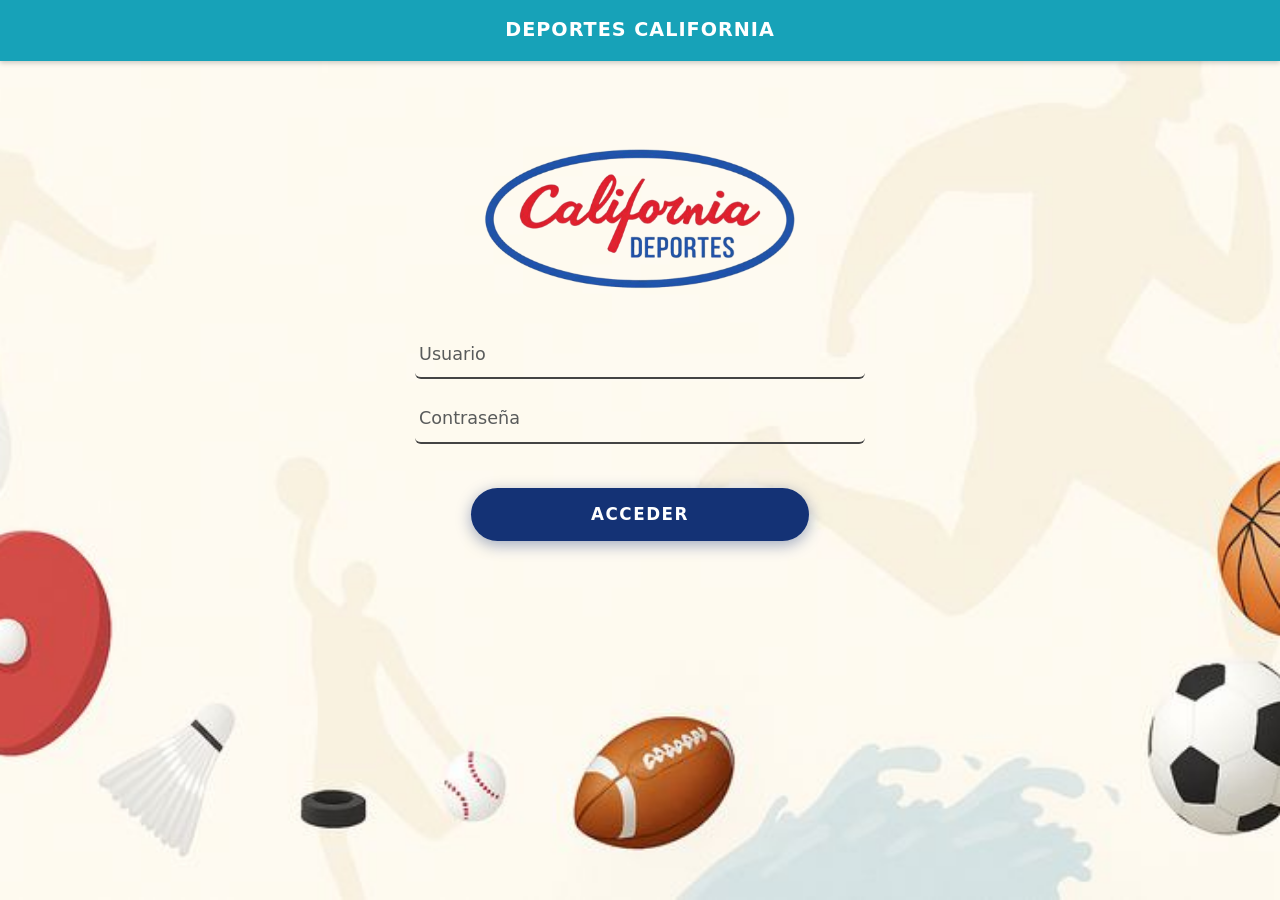
==== MiWebAPI/MiWebAPI/wwwroot/index.html @ e5561f26 "feat: estructura inicial del proyecto con frontend conectado a la API" ====
<!doctype html>
<html lang="es">
<head>
    <meta charset="utf-8">
    <meta name="viewport" content="width=device-width, initial-scale=1">
    <title>Inicio | Deportes California</title>
    <link href="https://cdn.jsdelivr.net/npm/bootstrap@5.3.3/dist/css/bootstrap.min.css" rel="stylesheet">
    <link rel="stylesheet" href="https://cdn.jsdelivr.net/npm/bootstrap-icons@1.11.3/font/bootstrap-icons.min.css">
    <link rel="stylesheet" href="css/styles.css">
</head>
<body class="dashboard-body" data-nav="home">
    <main class="container-fluid p-3 p-md-4 dashboard-content">
        <div class="row g-3">
            <div class="col-12 col-lg-6 d-flex flex-column gap-3">
                <div class="dash-banner">HOME - DASHBOARD</div>
                <div class="row g-3">
                    <div class="col-6">
                        <div class="metric-card d-flex justify-content-between align-items-center h-100">
                            <div>
                                <p class="metric-title mb-1">Total Productos:</p>
                                <span class="metric-value" id="totalProductos">-</span>
                            </div>
                            <i class="bi bi-box-seam metric-icon"></i>
                        </div>
                    </div>
                    <div class="col-6">
                        <div class="metric-card d-flex justify-content-between align-items-center h-100">
                            <div>
                                <p class="metric-title mb-1">Productos con Stock Bajo:</p>
                                <span class="metric-value" id="stockBajo">-</span>
                            </div>
                            <i class="bi bi-graph-down-arrow metric-icon text-danger"></i>
                        </div>
                    </div>
                </div>
            </div>

            <div class="col-12 col-lg-6">
                <div class="metric-card metric-card-lg h-100 d-flex flex-column justify-content-between">
                    <p class="metric-title fs-5 text-center text-lg-start mb-2">Productos Vendidos del día de Hoy:</p>
                    <div class="d-flex justify-content-around align-items-center my-3">
                        <span class="metric-value-lg" id="productosVendidosHoy">-</span>
                        <i class="bi bi-coin metric-icon-lg"></i>
                    </div>
                </div>
            </div>

            <div class="col-12 mt-3">
                <div class="metric-card p-3 p-md-4">
                    <div class="d-flex justify-content-between align-items-center mb-3">
                        <h2 class="h5 fw-bold mb-0">Últimos Movimientos:</h2>
                        <span class="fw-bold fs-6">Fecha:</span>
                    </div>
                    <div class="list-group list-group-flush movimientos-list" id="listaMovimientos"></div>
                </div>
            </div>
        </div>
    </main>

    <script src="https://cdn.jsdelivr.net/npm/bootstrap@5.3.3/dist/js/bootstrap.bundle.min.js"></script>
    <script src="js/config.js"></script>
    <script src="js/auth.js"></script>
    <script src="js/common.js"></script>
    <script src="js/layout.js"></script>
    <script src="js/dashboard.js"></script>
</body>
</html>
---- MiWebAPI/MiWebAPI/wwwroot/css/styles.css ----
*, *::before, *::after {
    box-sizing: border-box;
    margin: 0;
    padding: 0;
}

/* Cuerpo principal abarcando toda la pantalla con el fondo geométrico de Figma */
body.figma-login-body {
    background-color: #dcdde6; /* Color de respaldo por si la imagen tarda en cargar */
    background-image: url('../img/fondo.jpg'); /* Asegúrate de que esta ruta apunte a tu imagen de fondo */
    background-size: cover;
    background-position: center;
    background-repeat: no-repeat;
    min-height: 100vh;
    width: 100%;
    margin: 0;
    overflow-x: hidden;
    display: flex;
    flex-direction: column;
    justify-content: flex-start;
    align-items: center;
    font-family: system-ui, -apple-system, sans-serif;
}

/* Franja superior teal del login */
.login-header {
    width: 100%;
    background-color: #17a2b8;
    color: white;
    text-align: center;
    font-weight: bold;
    padding: 16px 0;
    font-size: 1.2rem;
    letter-spacing: 1px;
    box-shadow: 0 2px 5px rgba(0, 0, 0, 0.2);
}

/* Contenedor principal que se acopla al fondo sin parecer tarjeta flotante */
/* Asegura que el contenedor central sea totalmente transparente */
.login-card-figma {
    width: 100%;
    max-width: 100%;
    background: transparent !important; /* Elimina el fondo blanco */
    border: none !important;
    box-shadow: none !important;
    display: flex;
    flex-direction: column;
    align-items: center;
}


/* Cuerpo interno centrado */
.figma-body {
    width: 100%;
    padding: 20px 40px;
    display: flex;
    flex-direction: column;
    align-items: center;
}

/* Logotipo central */
.figma-logo {
    width: 320px;
    max-width: 85%;
    height: auto;
    margin-bottom: 40px;
    margin-top: 60px;
}

/* Formulario */
.figma-form {
    width: 100%;
    max-width: 450px;
    display: flex;
    flex-direction: column;
    align-items: center;
}

/* Grupos de inputs integrados */
.figma-input-group {
    width: 100%;
    margin-bottom: 30px;
}

    .figma-input-group input {
        width: 100%;
        border: none;
        border-bottom: 2px solid #444;
        background: transparent;
        padding: 10px 4px;
        font-size: 1.1rem;
        color: #111;
        outline: none;
    }

        .figma-input-group input:focus {
            border-bottom-color: #143275;
        }

/* Botón de acceso idéntico */
#btnLogin {
    background-color: #143275 !important;
    border: none !important;
    border-radius: 40px !important;
    padding: 14px 0;
    font-weight: bold;
    font-size: 1.05rem;
    letter-spacing: 1.5px;
    width: 75% !important;
    margin-top: 20px;
    color: white;
    box-shadow: 0 4px 15px rgba(20, 50, 117, 0.4);
    cursor: pointer;
    transition: background-color 0.2s ease;
}

#btnLogin:hover {
        background-color: #1b3f94 !important;
   }

/* ==========================================
   DASHBOARD FIGMA ESTILOS (DEPORTES CALIFORNIA)
   ========================================== */

body.dashboard-body {
    background-color: #a8e5eb; /* Fondo celeste claro exacto del diseño */
    min-height: 100vh;
    padding-bottom: 80px; /* Espacio para que el menú flotante inferior no tape contenido */
    font-family: system-ui, -apple-system, sans-serif;
}

/* Header Teal con Bordes e Iconos */
.figma-header {
    background-color: #17a2b8;
    color: white;
    height: 60px;
    border-bottom: 3px solid #000;
}

.header-logo-container {
    width: 40px;
    height: 40px;
    background: white;
    border-radius: 50%;
    display: flex;
    align-items: center;
    justify-content: center;
    overflow: hidden;
}

.header-logo {
    width: 90%;
    height: auto;
}

/* Banner Principal "HOME - DASHBOARD" */
.dash-banner {
    background-color: #4b83c4; /* Azul del banner de Figma */
    color: #000;
    font-size: 1.8rem;
    font-weight: 800;
    text-align: center;
    padding: 1.2rem;
    border: 3px solid #000;
    border-radius: 12px;
    box-shadow: 0 4px 6px rgba(0, 0, 0, 0.1);
    letter-spacing: 1px;
}

/* Tarjetas Métricas con Borde Negro Estilo Figma */
.metric-card {
    background-color: #ffffff;
    border: 3px solid #000;
    border-radius: 14px;
    padding: 1rem 1.2rem;
    color: #000;
    box-shadow: 0 4px 8px rgba(0, 0, 0, 0.08);
}

.metric-card-lg {
    padding: 1.5rem;
}

.metric-title {
    font-weight: 700;
    font-size: 1.1rem;
    color: #111;
}

.metric-value {
    font-size: 2.5rem;
    font-weight: 800;
    line-height: 1;
}

.metric-value-lg {
    font-size: 4rem;
    font-weight: 800;
    line-height: 1;
}

.metric-icon {
    font-size: 3rem;
    color: #222;
}

.metric-icon-lg {
    font-size: 4.5rem;
    color: #222;
}

/* Lista de Movimientos */
.movimientos-list .list-group-item {
    font-size: 1.05rem;
    border-color: #ccc !important;
}

/* Menú de Navegación Flotante Inferior */
.bottom-nav {
    position: fixed;
    bottom: 10px;
    left: 50%;
    width: min(420px, calc(100% - 20px));
    transform: translateX(-50%);
    background-color: #ffffff;
    border: 2px solid #000;
    border-radius: 20px;
    padding: 6px 20px;
    display: flex;
    justify-content: space-around;
    gap: 10px;
    box-shadow: 0 6px 16px rgba(0, 0, 0, 0.2);
    z-index: 1000;
}

.bottom-nav .nav-item {
        display: flex;
        flex-direction: column;
        align-items: center;
        text-decoration: none;
        color: #555;
        font-weight: 700;
        font-size: 0.75rem;
        transition: color 0.2s ease;
        padding: 0 12px;
    }

.bottom-nav .nav-item i {
            font-size: 1.4rem;
        }

.bottom-nav .nav-item.active,
.bottom-nav .nav-item:hover {
            color: #000;
        }
/* ==========================================
   ESTILOS GESTIÓN DE INVENTARIO (FIGMA)
   ========================================== */

/* Píldoras de Búsqueda y Categoría */
.custom-input-pill {
    background-color: #ffffff;
    border: 2px solid #000;
    border-radius: 50px;
    padding: 4px 16px;
    box-shadow: 0 2px 4px rgba(0, 0, 0, 0.05);
}

/* Botones Verdes de Acción */
.btn-action-green {
    background-color: #3b8e61 !important; /* Verde exacto de Figma */
    color: #ffffff !important;
    border: 2px solid #000 !important;
    border-radius: 50px !important;
    padding: 10px 16px;
    font-size: 0.95rem;
    letter-spacing: 0.5px;
    box-shadow: 0 3px 6px rgba(0, 0, 0, 0.15);
    transition: transform 0.1s ease, background-color 0.2s ease;
}

    .btn-action-green:hover {
        background-color: #2e704c !important;
        transform: translateY(-1px);
    }

/* Contenedor de Tabla con Borde */
.table-card {
    background-color: #ffffff;
    border: 3px solid #000;
    border-radius: 16px;
    box-shadow: 0 4px 10px rgba(0, 0, 0, 0.1);
}

/* Estilos de la Tabla Custom */
.custom-inv-table th {
    border-bottom: 2px solid #000 !important;
    font-weight: 800;
    font-size: 0.9rem;
    letter-spacing: 0.5px;
    padding-bottom: 12px;
}

.custom-inv-table td {
    border-bottom: 1px solid #d1d5db;
    padding: 12px 8px;
    font-size: 0.95rem;
}

.custom-inv-table tbody tr:last-child td {
    border-bottom: none;
}

/* Imágenes pequeñas dentro de la tabla */
.table-img {
    width: 55px;
    height: 55px;
    object-fit: contain;
}

/* ==========================================
   COMPONENTES COMUNES (formularios, venta, perfil)
   ========================================== */
.dashboard-content { max-width: 1200px; margin-inline: auto; }
.dash-banner { font-size: clamp(1.2rem, 3vw, 1.8rem); }
.figma-header a { color: #fff; text-decoration: none; }
.figma-header h1 { font-size: clamp(.75rem, 2.2vw, 1.05rem); min-width: 0; }

.form-card { background: #fff; border: 3px solid #000; border-radius: 16px; padding: 1.5rem; box-shadow: 0 4px 10px rgba(0,0,0,.1); }
.field-label { font-weight: 700; font-size: .85rem; margin: 0 0 .25rem .6rem; }
.pill-field { border: 2px solid #000 !important; border-radius: 50px !important; padding: .45rem 1rem !important; background: #fff; box-shadow: none !important; }
textarea.pill-field { border-radius: 16px !important; }

.btn-pill { border: 2px solid #000; border-radius: 50px; font-weight: 700; padding: .55rem 1.4rem; color: #fff; letter-spacing: .5px; box-shadow: 0 3px 6px rgba(0,0,0,.15); }
.btn-pill:hover, .btn-pill:focus { color: #fff; filter: brightness(.9); }
.btn-pill:disabled { opacity: .6; }
.btn-blue { background: #143275; }
.btn-green { background: #3b8e61; }
.btn-red { background: #c0392b; }
.btn-orange, .btn-orange:hover, .btn-orange:focus { background: #f39c12; color: #000; }

.img-preview { width: 100%; max-width: 220px; aspect-ratio: 1; border: 2px dashed #000; border-radius: 12px; display: flex; align-items: center; justify-content: center; background: #fff; overflow: hidden; cursor: pointer; text-align: center; font-weight: 700; margin: 0; }
.img-preview img { width: 100%; height: 100%; object-fit: contain; }
.detail-img { width: 100%; max-width: 260px; aspect-ratio: 1; object-fit: contain; }

/* Registrar venta */
.sale-panel { background: #fff; border: 3px solid #000; border-radius: 16px; padding: 1rem; height: 100%; }
.scroll-list { max-height: 55vh; overflow-y: auto; padding-right: 4px; }
.prod-row, .cart-row { display: flex; align-items: center; gap: .7rem; background: #d9d9d9; border: 2px solid #000; border-radius: 10px; padding: .4rem .6rem; margin-bottom: .5rem; }
.prod-row { cursor: pointer; }
.prod-row:hover { background: #c3e4e8; }
.prod-row.agotado { opacity: .5; cursor: not-allowed; }
.prod-row img, .cart-row img { width: 48px; height: 48px; object-fit: contain; background: #fff; border-radius: 8px; flex-shrink: 0; }
.qty-box { display: flex; align-items: center; gap: .35rem; font-weight: 700; }
.qty-box button { width: 26px; height: 26px; border: 2px solid #000; border-radius: 6px; background: #fff; font-weight: 800; line-height: 1; padding: 0; }

/* Confirmar venta */
.total-box { background: #f39c12; border: 3px solid #000; border-radius: 14px; padding: 1rem; text-align: center; font-weight: 800; }
.total-box .monto { font-size: 2rem; line-height: 1.1; }
.pay-btn { width: 100%; border: 3px solid #000; border-radius: 14px; padding: .9rem; color: #fff; font-weight: 800; display: flex; flex-direction: column; align-items: center; gap: .2rem; }
.pay-btn i { font-size: 1.8rem; }
.pay-btn.transferencia { background: #1f8fe0; }
.pay-btn.efectivo { background: #2fb344; }
.pay-btn.sel { outline: 5px solid #000; outline-offset: 2px; }

/* Perfil */
.perfil-fila { display: flex; align-items: center; justify-content: space-between; gap: 1rem; border-bottom: 2px solid #444; padding: .6rem .2rem; }

/* Avisos flotantes */
.toast-zone { position: fixed; top: 70px; right: 12px; z-index: 2000; display: flex; flex-direction: column; gap: 8px; max-width: calc(100% - 24px); }

/* Bienvenida */
body.landing-body { min-height: 100vh; display: flex; flex-direction: column; align-items: center; justify-content: center; text-align: center; padding: 2rem 1.2rem; font-family: system-ui, -apple-system, sans-serif; background: radial-gradient(circle at 15% 20%, #fff8e4, #fdf1d6 60%, #f6e3bd); }
.landing-title { font-family: Georgia, "Times New Roman", serif; font-weight: 800; font-size: clamp(1.5rem, 4.5vw, 2.4rem); letter-spacing: .5px; }
.landing-logo { width: min(340px, 80%); margin: 1.2rem 0; }
.landing-text { max-width: 480px; font-size: .95rem; color: #333; }
.btn-landing { background: #000; color: #fff; border-radius: 50px; padding: .8rem 2.6rem; font-weight: 700; letter-spacing: 1px; text-decoration: none; margin-top: 1.5rem; }
.btn-landing:hover { background: #222; color: #fff; }
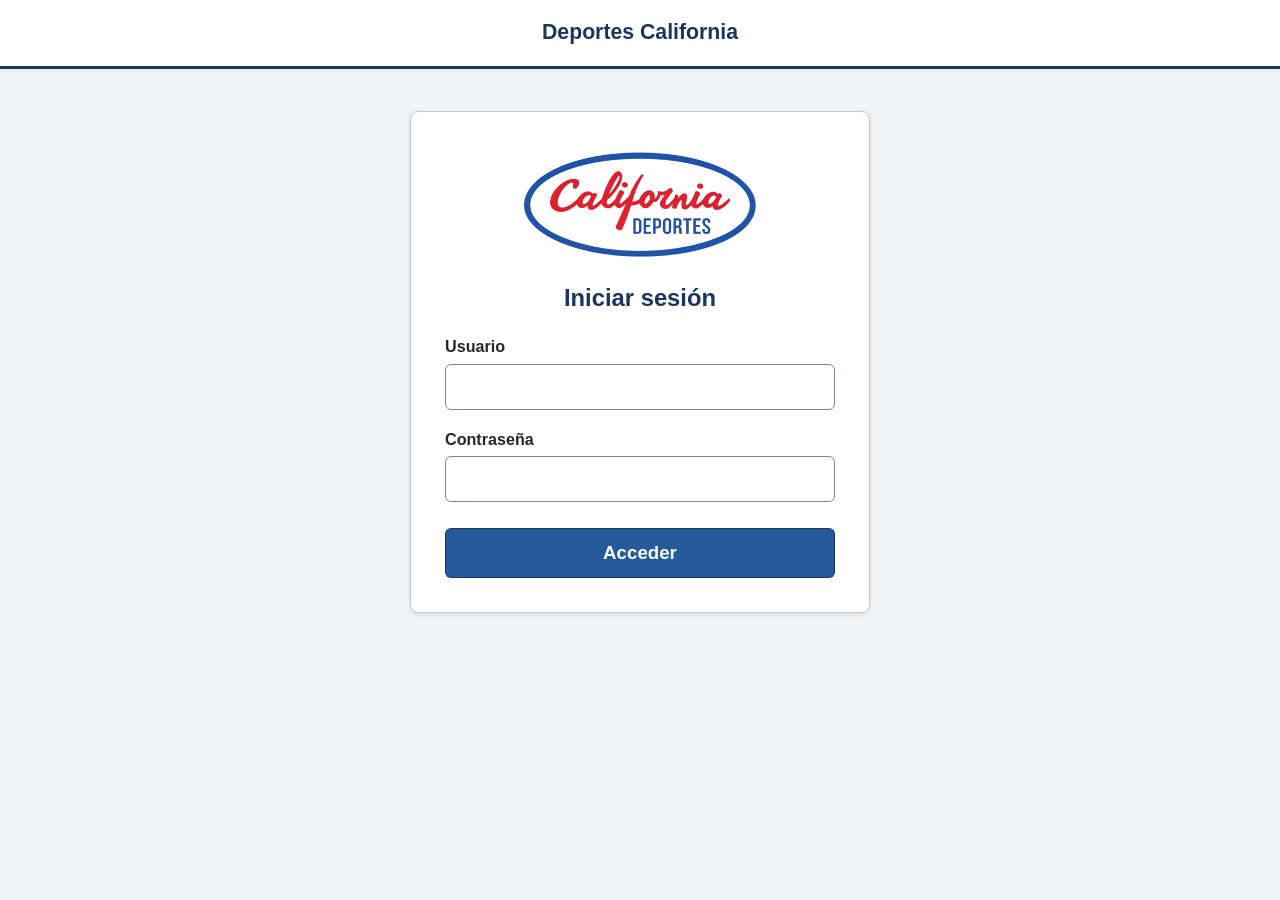
==== commit 141a232a: "feat: rediseña la interfaz, adapta a celular y guarda imágenes en la base de datos" ====
--- a/MiWebAPI/MiWebAPI/wwwroot/index.html
+++ b/MiWebAPI/MiWebAPI/wwwroot/index.html
@@ -4,51 +4,64 @@
     <meta charset="utf-8">
     <meta name="viewport" content="width=device-width, initial-scale=1">
     <title>Inicio | Deportes California</title>
+    <link rel="icon" href="img/logo.png">
     <link href="https://cdn.jsdelivr.net/npm/bootstrap@5.3.3/dist/css/bootstrap.min.css" rel="stylesheet">
     <link rel="stylesheet" href="https://cdn.jsdelivr.net/npm/bootstrap-icons@1.11.3/font/bootstrap-icons.min.css">
     <link rel="stylesheet" href="css/styles.css">
 </head>
 <body class="dashboard-body" data-nav="home">
     <main class="container-fluid p-3 p-md-4 dashboard-content">
+        <div class="dash-banner mb-3">Panel principal</div>
+
         <div class="row g-3">
-            <div class="col-12 col-lg-6 d-flex flex-column gap-3">
-                <div class="dash-banner">HOME - DASHBOARD</div>
-                <div class="row g-3">
-                    <div class="col-6">
-                        <div class="metric-card d-flex justify-content-between align-items-center h-100">
-                            <div>
-                                <p class="metric-title mb-1">Total Productos:</p>
-                                <span class="metric-value" id="totalProductos">-</span>
-                            </div>
-                            <i class="bi bi-box-seam metric-icon"></i>
-                        </div>
+            <div class="col-12 col-sm-6 col-lg-3">
+                <div class="metric-card h-100">
+                    <div class="d-flex justify-content-between align-items-start gap-2">
+                        <p class="metric-title mb-2">Total de productos</p>
+                        <i class="bi bi-box-seam metric-icon" aria-hidden="true"></i>
                     </div>
-                    <div class="col-6">
-                        <div class="metric-card d-flex justify-content-between align-items-center h-100">
-                            <div>
-                                <p class="metric-title mb-1">Productos con Stock Bajo:</p>
-                                <span class="metric-value" id="stockBajo">-</span>
-                            </div>
-                            <i class="bi bi-graph-down-arrow metric-icon text-danger"></i>
-                        </div>
-                    </div>
+                    <span class="metric-value" id="totalProductos">-</span>
+                    <div class="metric-nota">Unidades en existencia</div>
                 </div>
             </div>
 
-            <div class="col-12 col-lg-6">
-                <div class="metric-card metric-card-lg h-100 d-flex flex-column justify-content-between">
-                    <p class="metric-title fs-5 text-center text-lg-start mb-2">Productos Vendidos del día de Hoy:</p>
-                    <div class="d-flex justify-content-around align-items-center my-3">
-                        <span class="metric-value-lg" id="productosVendidosHoy">-</span>
-                        <i class="bi bi-coin metric-icon-lg"></i>
+            <div class="col-12 col-sm-6 col-lg-3">
+                <div class="metric-card metric-alerta h-100">
+                    <div class="d-flex justify-content-between align-items-start gap-2">
+                        <p class="metric-title mb-2">Productos con stock bajo</p>
+                        <i class="bi bi-exclamation-triangle metric-icon" aria-hidden="true"></i>
                     </div>
+                    <span class="metric-value" id="stockBajo">-</span>
+                    <div class="metric-nota">Con 5 unidades o menos</div>
+                </div>
+            </div>
+
+            <div class="col-12 col-sm-6 col-lg-3">
+                <div class="metric-card metric-ok h-100">
+                    <div class="d-flex justify-content-between align-items-start gap-2">
+                        <p class="metric-title mb-2">Dinero vendido hoy</p>
+                        <i class="bi bi-cash-stack metric-icon" aria-hidden="true"></i>
+                    </div>
+                    <span class="metric-value" id="ventasHoyMonto">-</span>
+                    <div class="metric-nota" id="ventasHoyCantidad">&nbsp;</div>
+                </div>
+            </div>
+
+            <div class="col-12 col-sm-6 col-lg-3">
+                <div class="metric-card metric-ok h-100">
+                    <div class="d-flex justify-content-between align-items-start gap-2">
+                        <p class="metric-title mb-2">Unidades vendidas hoy</p>
+                        <i class="bi bi-bag-check metric-icon" aria-hidden="true"></i>
+                    </div>
+                    <span class="metric-value" id="productosVendidosHoy">-</span>
+                    <div class="metric-nota">Productos entregados</div>
                 </div>
             </div>
 
             <div class="col-12 mt-3">
                 <div class="metric-card p-3 p-md-4">
                     <div class="d-flex justify-content-between align-items-center mb-3">
-                        <h2 class="h5 fw-bold mb-0">Últimos Movimientos:</h2>
+                        <h2 class="h5 fw-bold mb-0">Últimos movimientos</h2>
                         <span class="fw-bold fs-6">Fecha:</span>
                     </div>
                     <div class="list-group list-group-flush movimientos-list" id="listaMovimientos"></div>
--- a/MiWebAPI/MiWebAPI/wwwroot/css/styles.css
+++ b/MiWebAPI/MiWebAPI/wwwroot/css/styles.css
@@ -1,378 +1,255 @@
-*, *::before, *::after {
-    box-sizing: border-box;
-    margin: 0;
-    padding: 0;
-}
-
-/* Cuerpo principal abarcando toda la pantalla con el fondo geométrico de Figma */
-body.figma-login-body {
-    background-color: #dcdde6; /* Color de respaldo por si la imagen tarda en cargar */
-    background-image: url('../img/fondo.jpg'); /* Asegúrate de que esta ruta apunte a tu imagen de fondo */
-    background-size: cover;
-    background-position: center;
-    background-repeat: no-repeat;
-    min-height: 100vh;
-    width: 100%;
-    margin: 0;
-    overflow-x: hidden;
-    display: flex;
-    flex-direction: column;
-    justify-content: flex-start;
-    align-items: center;
-    font-family: system-ui, -apple-system, sans-serif;
-}
-
-/* Franja superior teal del login */
-.login-header {
-    width: 100%;
-    background-color: #17a2b8;
-    color: white;
-    text-align: center;
-    font-weight: bold;
-    padding: 16px 0;
-    font-size: 1.2rem;
-    letter-spacing: 1px;
-    box-shadow: 0 2px 5px rgba(0, 0, 0, 0.2);
-}
-
-/* Contenedor principal que se acopla al fondo sin parecer tarjeta flotante */
-/* Asegura que el contenedor central sea totalmente transparente */
-.login-card-figma {
-    width: 100%;
-    max-width: 100%;
-    background: transparent !important; /* Elimina el fondo blanco */
-    border: none !important;
-    box-shadow: none !important;
-    display: flex;
-    flex-direction: column;
-    align-items: center;
-}
-
-
-/* Cuerpo interno centrado */
-.figma-body {
-    width: 100%;
-    padding: 20px 40px;
-    display: flex;
-    flex-direction: column;
-    align-items: center;
-}
-
-/* Logotipo central */
-.figma-logo {
-    width: 320px;
-    max-width: 85%;
-    height: auto;
-    margin-bottom: 40px;
-    margin-top: 60px;
-}
-
-/* Formulario */
-.figma-form {
-    width: 100%;
-    max-width: 450px;
-    display: flex;
-    flex-direction: column;
-    align-items: center;
-}
-
-/* Grupos de inputs integrados */
-.figma-input-group {
-    width: 100%;
-    margin-bottom: 30px;
-}
-
-    .figma-input-group input {
-        width: 100%;
-        border: none;
-        border-bottom: 2px solid #444;
-        background: transparent;
-        padding: 10px 4px;
-        font-size: 1.1rem;
-        color: #111;
-        outline: none;
+/* =====================================================================
+   Deportes California - Estilo sobrio y de fácil lectura
+   Texto grande, alto contraste, botones amplios y sin adornos.
+   ===================================================================== */
+:root {
+    --azul-oscuro: #1b365d;
+    --azul: #245a9a;
+    --azul-hover: #1b4a82;
+    --verde: #2f6f3e;
+    --verde-hover: #265a33;
+    --rojo: #a93226;
+    --rojo-hover: #8c2a20;
+    --fondo: #f3f4f6;
+    --borde: #c3c9d2;
+    --borde-campo: #7b8794;
+    --texto: #1f2933;
+    --texto-suave: #52606d;
+}
+
+html { font-size: 17px; }
+
+body {
+    font-family: "Segoe UI", Arial, Helvetica, sans-serif;
+    color: var(--texto);
+    background-color: var(--fondo);
+    line-height: 1.5;
+}
+
+body.dashboard-body { min-height: 100vh; padding-bottom: 2.5rem; }
+
+a:focus-visible, button:focus-visible, input:focus-visible, select:focus-visible, textarea:focus-visible {
+    outline: 3px solid #e0a800;
+    outline-offset: 2px;
+}
+
+.rounded-pill { border-radius: 6px !important; }
+
+/* ---------- Encabezado y menú superior (navbar de Bootstrap) ---------- */
+.site-header { background: #fff; border-bottom: 3px solid var(--azul-oscuro); box-shadow: 0 1px 3px rgba(0, 0, 0, .08); }
+.site-header .navbar { padding: .5rem 0; }
+.site-header .container-xl { max-width: 1200px; }
+.site-header .navbar-toggler { border: 2px solid var(--azul-oscuro); padding: .4rem .65rem; min-height: 46px; }
+.site-brand { display: flex; align-items: center; gap: .75rem; color: var(--azul-oscuro); font-weight: 700; font-size: 1.05rem; margin-right: 1.5rem; }
+.site-brand:hover, .site-brand:focus { color: var(--azul-oscuro); }
+.site-logo { height: 48px; width: auto; }
+.site-nav { gap: .25rem; }
+.site-nav .nav-link {
+    color: var(--azul-oscuro); font-weight: 600; padding: .55rem .9rem; border-radius: 6px; border-bottom: 3px solid transparent;
+}
+.site-nav .nav-link:hover { background: #e8eef6; color: var(--azul-oscuro); }
+.site-nav .nav-link.active { background: #dbe6f4; color: var(--azul-oscuro); border-bottom-color: var(--azul); }
+.site-user { font-weight: 600; color: var(--texto); }
+.btn-salir {
+    background: #fff; color: var(--azul-oscuro); border: 1px solid var(--azul-oscuro);
+    border-radius: 6px; padding: .4rem .9rem; font-weight: 600; min-height: 42px;
+}
+.btn-salir:hover { background: var(--azul-oscuro); color: #fff; }
+@media (max-width: 991.98px) {
+    .site-nav .nav-link { padding: .8rem .9rem; font-size: 1.05rem; border-bottom-width: 0; border-left: 4px solid transparent; }
+    .site-nav .nav-link.active { border-left-color: var(--azul); }
+    .site-user { border-top: 1px solid var(--borde); padding-top: .75rem; margin-top: .5rem; }
+    .btn-salir { width: 100%; min-height: 46px; }
+}
+
+.dashboard-content { max-width: 1200px; margin-inline: auto; padding-top: 1.5rem !important; }
+
+/* ---------- Títulos de página ---------- */
+.dash-banner {
+    background: transparent; color: var(--azul-oscuro); border: 0; border-bottom: 3px solid var(--azul-oscuro);
+    border-radius: 0; box-shadow: none; text-align: left; letter-spacing: 0;
+    font-size: 1.6rem; font-weight: 700; padding: 0 0 .5rem;
+}
+
+/* ---------- Tarjetas de resumen ---------- */
+.metric-card {
+    background: #fff; color: var(--texto); border: 1px solid var(--borde); border-left: 5px solid var(--azul);
+    border-radius: 8px; padding: 1rem 1.25rem; box-shadow: 0 1px 2px rgba(0, 0, 0, .06);
+}
+.metric-card-lg { padding: 1.5rem; }
+.metric-title { font-weight: 600; font-size: 1rem; color: var(--texto-suave); }
+.metric-value { font-size: 2.2rem; font-weight: 700; line-height: 1; color: var(--azul-oscuro); }
+.metric-value-lg { font-size: 3.5rem; font-weight: 700; line-height: 1; color: var(--azul-oscuro); }
+.metric-icon { font-size: 1.8rem; color: #8a97a8; }
+.metric-icon-lg { font-size: 3.5rem; color: #8a97a8; }
+.metric-nota { color: var(--texto-suave); font-size: .92rem; margin-top: .35rem; min-height: 1.4rem; }
+.metric-alerta { border-left-color: var(--rojo); }
+.metric-alerta .metric-value, .metric-alerta .metric-icon { color: var(--rojo); }
+.metric-ok { border-left-color: var(--verde); }
+.movimientos-list .list-group-item { font-size: 1.05rem; border-color: #dde1e6 !important; }
+
+/* ---------- Botones ---------- */
+.btn-action-green {
+    background: var(--verde) !important; color: #fff !important; border: 1px solid #1f4f2b !important;
+    border-radius: 6px !important; padding: .65rem 1rem; font-weight: 600; min-height: 46px;
+    display: flex; align-items: center; justify-content: center; text-decoration: none;
+}
+.btn-action-green:hover { background: var(--verde-hover) !important; }
+
+.btn-pill {
+    border: 1px solid rgba(0, 0, 0, .35); border-radius: 6px; font-weight: 600; padding: .6rem 1.4rem;
+    color: #fff; min-height: 46px; display: inline-flex; align-items: center; justify-content: center; gap: .4rem;
+}
+.btn-pill:hover, .btn-pill:focus { color: #fff; }
+.btn-pill:disabled { opacity: .6; }
+.btn-blue, .btn-blue:active { background: var(--azul); }
+.btn-green, .btn-green:active, .btn-orange { background: var(--verde); }
+.btn-red, .btn-red:active { background: var(--rojo); }
+.btn-blue:hover, .btn-blue:focus { background: var(--azul-hover); }
+.btn-green:hover, .btn-green:focus, .btn-orange:hover { background: var(--verde-hover); }
+.btn-red:hover, .btn-red:focus { background: var(--rojo-hover); }
+.btn-grande { font-size: 1.15rem; padding: .75rem 2.5rem; }
+
+.btn-outline-dark, .btn-outline-danger { min-height: 46px; display: inline-flex; align-items: center; justify-content: center; }
+
+/* ---------- Búsqueda, filtros y formularios ---------- */
+.custom-input-pill {
+    background: #fff; border: 1px solid var(--borde-campo); border-radius: 6px; padding: 2px 10px;
+    min-height: 46px; display: flex; align-items: center;
+}
+.custom-input-pill input, .custom-input-pill select { font-size: 1rem; width: 100%; }
+.custom-input-pill:focus-within { border-color: var(--azul); box-shadow: 0 0 0 3px rgba(36, 90, 154, .25); }
+
+.form-card {
+    background: #fff; border: 1px solid var(--borde); border-radius: 8px; padding: 1.5rem;
+    box-shadow: 0 1px 3px rgba(0, 0, 0, .08);
+}
+.field-label { display: block; font-weight: 600; font-size: .95rem; margin: 0 0 .3rem; color: var(--texto); }
+.pill-field {
+    border: 1px solid var(--borde-campo) !important; border-radius: 6px !important; padding: .55rem .75rem !important;
+    background-color: #fff; font-size: 1rem; min-height: 46px; box-shadow: none !important;
+}
+textarea.pill-field { min-height: auto; }
+.pill-field:focus { border-color: var(--azul) !important; box-shadow: 0 0 0 3px rgba(36, 90, 154, .25) !important; }
+.pill-field:disabled, .pill-field[readonly] { background-color: #e9ecef; color: #3d4852; }
+
+.img-preview {
+    width: 100%; max-width: 280px; aspect-ratio: 1; border: 2px dashed var(--borde-campo); border-radius: 8px;
+    display: flex; align-items: center; justify-content: center; background: #fafbfc; color: var(--texto-suave);
+    overflow: hidden; cursor: pointer; text-align: center; font-weight: 600; margin: 0;
+}
+.img-preview img { width: 100%; height: 100%; object-fit: contain; }
+.detail-foto {
+    background: #fff; border: 1px solid var(--borde); border-radius: 8px; padding: .75rem;
+    display: flex; align-items: center; justify-content: center; min-height: 260px;
+}
+.detail-img { display: block; max-width: 100%; max-height: 440px; width: auto; height: auto; object-fit: contain; }
+.detail-img[src^="data:"] { width: 150px; }
+img[data-zoom] { cursor: zoom-in; }
+.img-ampliada { max-width: 100%; max-height: 75vh; object-fit: contain; }
+
+/* ---------- Tablas ---------- */
+.table-card { background: #fff; border: 1px solid var(--borde); border-radius: 8px; box-shadow: 0 1px 3px rgba(0, 0, 0, .08); }
+.custom-inv-table th {
+    background: #e8ecf1; color: var(--azul-oscuro); font-weight: 700; font-size: .92rem;
+    border-bottom: 2px solid var(--azul-oscuro) !important; padding: .75rem .5rem;
+}
+.custom-inv-table td { border-bottom: 1px solid #dde1e6; padding: .7rem .5rem; font-size: 1rem; }
+.custom-inv-table tbody tr:nth-child(even) { --bs-table-bg: #f7f8fa; }
+.custom-inv-table tbody tr:hover { --bs-table-bg: #e6eef8; }
+.custom-inv-table tbody tr:last-child td { border-bottom: none; }
+.table-img { width: 76px; height: 76px; object-fit: contain; background: #fff; border: 1px solid #e1e5ea; border-radius: 6px; padding: 2px; }
+
+/* ---------- Registrar venta ---------- */
+.sale-panel { background: #fff; border: 1px solid var(--borde); border-radius: 8px; padding: 1rem; height: 100%; box-shadow: 0 1px 3px rgba(0, 0, 0, .08); }
+.scroll-list { max-height: 55vh; overflow-y: auto; padding-right: 4px; }
+.prod-row, .cart-row {
+    display: flex; align-items: center; gap: .75rem; background: #fff; border: 1px solid var(--borde);
+    border-radius: 6px; padding: .5rem .65rem; margin-bottom: .5rem;
+}
+.prod-row { cursor: pointer; }
+.prod-row:hover { background: #eaf1f9; border-color: var(--azul); }
+.prod-row.agotado { opacity: .55; cursor: not-allowed; background: #f0f0f0; }
+.prod-row img, .cart-row img { width: 52px; height: 52px; object-fit: contain; background: #fff; border-radius: 6px; flex-shrink: 0; }
+.qty-box { display: flex; align-items: center; gap: .45rem; font-weight: 700; }
+.qty-box button {
+    width: 36px; height: 36px; border: 1px solid var(--borde-campo); border-radius: 6px; background: #fff;
+    font-weight: 700; font-size: 1.15rem; line-height: 1; padding: 0;
+}
+.qty-box button:hover { background: #e6eef8; }
+
+/* ---------- Confirmar venta ---------- */
+.total-box { background: var(--azul-oscuro); color: #fff; border-radius: 8px; padding: 1rem; text-align: center; font-weight: 600; }
+.total-box .monto { font-size: 2.2rem; line-height: 1.1; font-weight: 700; }
+.pay-btn {
+    width: 100%; border: 2px solid transparent; border-radius: 8px; padding: .9rem; color: #fff; font-weight: 700;
+    display: flex; flex-direction: column; align-items: center; gap: .2rem; font-size: 1rem;
+}
+.pay-btn i { font-size: 1.7rem; }
+.pay-btn.transferencia { background: var(--azul); }
+.pay-btn.efectivo { background: var(--verde); }
+.pay-btn:hover { filter: brightness(.92); }
+.pay-btn.sel { border-color: #000; box-shadow: 0 0 0 3px #fff, 0 0 0 6px var(--azul-oscuro); }
+.pay-btn.sel::after { content: "\2714  Seleccionado"; font-size: .85rem; font-weight: 600; }
+
+/* ---------- Perfil, avisos y ventanas ---------- */
+.perfil-fila { display: flex; align-items: center; justify-content: space-between; gap: 1rem; border-bottom: 1px solid var(--borde); padding: .8rem .2rem; }
+.toast-zone { position: fixed; top: 90px; right: 12px; z-index: 2000; display: flex; flex-direction: column; gap: 8px; max-width: calc(100% - 24px); }
+.toast-zone .alert { border-width: 1px !important; border-color: rgba(0, 0, 0, .25) !important; font-size: 1rem; }
+.modal-content { border: 1px solid var(--borde) !important; border-radius: 8px !important; }
+
+/* ---------- Inicio y acceso ---------- */
+body.landing-body, body.login-body { min-height: 100vh; background-color: var(--fondo); }
+.login-header { background: #fff; color: var(--azul-oscuro); text-align: center; padding: 1rem; font-size: 1.25rem; font-weight: 700; border-bottom: 3px solid var(--azul-oscuro); box-shadow: 0 1px 3px rgba(0, 0, 0, .08); }
+.login-card, .landing-main {
+    max-width: 460px; margin: 2.5rem auto; background: #fff; border: 1px solid var(--borde); border-radius: 8px;
+    padding: 2rem; box-shadow: 0 2px 6px rgba(0, 0, 0, .1);
+}
+.landing-main { max-width: 580px; text-align: center; padding: 2.5rem 2rem; }
+.landing-main h1 { font-size: 1.7rem; font-weight: 700; color: var(--azul-oscuro); margin-bottom: .75rem; }
+.landing-main p { color: var(--texto-suave); font-size: 1.05rem; margin-bottom: 1.75rem; }
+.login-logo { display: block; max-width: 240px; width: 70%; margin: 0 auto 1.5rem; }
+.login-card h1 { font-size: 1.4rem; font-weight: 700; color: var(--azul-oscuro); text-align: center; margin-bottom: 1.25rem; }
+.login-card .btn-pill { width: 100%; font-size: 1.1rem; }
+
+@media (max-width: 700px) {
+    html { font-size: 16px; }
+    .site-logo { height: 40px; }
+    .dash-banner { font-size: 1.35rem; }
+    .login-card, .landing-main { margin: 1.25rem 1rem; padding: 1.5rem 1.25rem; }
+}
+
+/* Las listas desplegables conservan espacio para la flecha */
+select.pill-field { padding-right: 2.25rem !important; }
+
+
+/* ---------- Adaptación a celular y tablet ---------- */
+/* Carrito: la fila pasa a dos líneas cuando no cabe */
+.cart-row { flex-wrap: wrap; }
+.cart-info { flex: 1 1 140px; min-width: 0; }
+.cart-fin { display: flex; align-items: center; gap: .75rem; margin-left: auto; }
+.prod-row > div:nth-child(2) { flex: 1; min-width: 0; }
+.custom-inv-table .btn { min-height: 40px; }
+
+/* Tablas: en celular cada fila se muestra como una tarjeta con etiquetas */
+@media (max-width: 767.98px) {
+    .tabla-apilada, .tabla-apilada tbody, .tabla-apilada tr, .tabla-apilada td { display: block; width: 100%; }
+    .tabla-apilada thead { display: none; }
+    .tabla-apilada tr { border: 1px solid var(--borde); border-radius: 8px; margin-bottom: .75rem; padding: .5rem .75rem; }
+    .tabla-apilada td {
+        display: flex; justify-content: space-between; align-items: center; gap: 1rem;
+        text-align: right !important; border: 0 !important; padding: .4rem 0 !important;
     }
-
-        .figma-input-group input:focus {
-            border-bottom-color: #143275;
-        }
-
-/* Botón de acceso idéntico */
-#btnLogin {
-    background-color: #143275 !important;
-    border: none !important;
-    border-radius: 40px !important;
-    padding: 14px 0;
-    font-weight: bold;
-    font-size: 1.05rem;
-    letter-spacing: 1.5px;
-    width: 75% !important;
-    margin-top: 20px;
-    color: white;
-    box-shadow: 0 4px 15px rgba(20, 50, 117, 0.4);
-    cursor: pointer;
-    transition: background-color 0.2s ease;
-}
-
-#btnLogin:hover {
-        background-color: #1b3f94 !important;
-   }
-
-/* ==========================================
-   DASHBOARD FIGMA ESTILOS (DEPORTES CALIFORNIA)
-   ========================================== */
-
-body.dashboard-body {
-    background-color: #a8e5eb; /* Fondo celeste claro exacto del diseño */
-    min-height: 100vh;
-    padding-bottom: 80px; /* Espacio para que el menú flotante inferior no tape contenido */
-    font-family: system-ui, -apple-system, sans-serif;
-}
-
-/* Header Teal con Bordes e Iconos */
-.figma-header {
-    background-color: #17a2b8;
-    color: white;
-    height: 60px;
-    border-bottom: 3px solid #000;
-}
-
-.header-logo-container {
-    width: 40px;
-    height: 40px;
-    background: white;
-    border-radius: 50%;
-    display: flex;
-    align-items: center;
-    justify-content: center;
-    overflow: hidden;
-}
-
-.header-logo {
-    width: 90%;
-    height: auto;
-}
-
-/* Banner Principal "HOME - DASHBOARD" */
-.dash-banner {
-    background-color: #4b83c4; /* Azul del banner de Figma */
-    color: #000;
-    font-size: 1.8rem;
-    font-weight: 800;
-    text-align: center;
-    padding: 1.2rem;
-    border: 3px solid #000;
-    border-radius: 12px;
-    box-shadow: 0 4px 6px rgba(0, 0, 0, 0.1);
-    letter-spacing: 1px;
-}
-
-/* Tarjetas Métricas con Borde Negro Estilo Figma */
-.metric-card {
-    background-color: #ffffff;
-    border: 3px solid #000;
-    border-radius: 14px;
-    padding: 1rem 1.2rem;
-    color: #000;
-    box-shadow: 0 4px 8px rgba(0, 0, 0, 0.08);
-}
-
-.metric-card-lg {
-    padding: 1.5rem;
-}
-
-.metric-title {
-    font-weight: 700;
-    font-size: 1.1rem;
-    color: #111;
-}
-
-.metric-value {
-    font-size: 2.5rem;
-    font-weight: 800;
-    line-height: 1;
-}
-
-.metric-value-lg {
-    font-size: 4rem;
-    font-weight: 800;
-    line-height: 1;
-}
-
-.metric-icon {
-    font-size: 3rem;
-    color: #222;
-}
-
-.metric-icon-lg {
-    font-size: 4.5rem;
-    color: #222;
-}
-
-/* Lista de Movimientos */
-.movimientos-list .list-group-item {
-    font-size: 1.05rem;
-    border-color: #ccc !important;
-}
-
-/* Menú de Navegación Flotante Inferior */
-.bottom-nav {
-    position: fixed;
-    bottom: 10px;
-    left: 50%;
-    width: min(420px, calc(100% - 20px));
-    transform: translateX(-50%);
-    background-color: #ffffff;
-    border: 2px solid #000;
-    border-radius: 20px;
-    padding: 6px 20px;
-    display: flex;
-    justify-content: space-around;
-    gap: 10px;
-    box-shadow: 0 6px 16px rgba(0, 0, 0, 0.2);
-    z-index: 1000;
-}
-
-.bottom-nav .nav-item {
-        display: flex;
-        flex-direction: column;
-        align-items: center;
-        text-decoration: none;
-        color: #555;
-        font-weight: 700;
-        font-size: 0.75rem;
-        transition: color 0.2s ease;
-        padding: 0 12px;
-    }
-
-.bottom-nav .nav-item i {
-            font-size: 1.4rem;
-        }
-
-.bottom-nav .nav-item.active,
-.bottom-nav .nav-item:hover {
-            color: #000;
-        }
-/* ==========================================
-   ESTILOS GESTIÓN DE INVENTARIO (FIGMA)
-   ========================================== */
-
-/* Píldoras de Búsqueda y Categoría */
-.custom-input-pill {
-    background-color: #ffffff;
-    border: 2px solid #000;
-    border-radius: 50px;
-    padding: 4px 16px;
-    box-shadow: 0 2px 4px rgba(0, 0, 0, 0.05);
-}
-
-/* Botones Verdes de Acción */
-.btn-action-green {
-    background-color: #3b8e61 !important; /* Verde exacto de Figma */
-    color: #ffffff !important;
-    border: 2px solid #000 !important;
-    border-radius: 50px !important;
-    padding: 10px 16px;
-    font-size: 0.95rem;
-    letter-spacing: 0.5px;
-    box-shadow: 0 3px 6px rgba(0, 0, 0, 0.15);
-    transition: transform 0.1s ease, background-color 0.2s ease;
-}
-
-    .btn-action-green:hover {
-        background-color: #2e704c !important;
-        transform: translateY(-1px);
-    }
-
-/* Contenedor de Tabla con Borde */
-.table-card {
-    background-color: #ffffff;
-    border: 3px solid #000;
-    border-radius: 16px;
-    box-shadow: 0 4px 10px rgba(0, 0, 0, 0.1);
-}
-
-/* Estilos de la Tabla Custom */
-.custom-inv-table th {
-    border-bottom: 2px solid #000 !important;
-    font-weight: 800;
-    font-size: 0.9rem;
-    letter-spacing: 0.5px;
-    padding-bottom: 12px;
-}
-
-.custom-inv-table td {
-    border-bottom: 1px solid #d1d5db;
-    padding: 12px 8px;
-    font-size: 0.95rem;
-}
-
-.custom-inv-table tbody tr:last-child td {
-    border-bottom: none;
-}
-
-/* Imágenes pequeñas dentro de la tabla */
-.table-img {
-    width: 55px;
-    height: 55px;
-    object-fit: contain;
-}
-
-/* ==========================================
-   COMPONENTES COMUNES (formularios, venta, perfil)
-   ========================================== */
-.dashboard-content { max-width: 1200px; margin-inline: auto; }
-.dash-banner { font-size: clamp(1.2rem, 3vw, 1.8rem); }
-.figma-header a { color: #fff; text-decoration: none; }
-.figma-header h1 { font-size: clamp(.75rem, 2.2vw, 1.05rem); min-width: 0; }
-
-.form-card { background: #fff; border: 3px solid #000; border-radius: 16px; padding: 1.5rem; box-shadow: 0 4px 10px rgba(0,0,0,.1); }
-.field-label { font-weight: 700; font-size: .85rem; margin: 0 0 .25rem .6rem; }
-.pill-field { border: 2px solid #000 !important; border-radius: 50px !important; padding: .45rem 1rem !important; background: #fff; box-shadow: none !important; }
-textarea.pill-field { border-radius: 16px !important; }
-
-.btn-pill { border: 2px solid #000; border-radius: 50px; font-weight: 700; padding: .55rem 1.4rem; color: #fff; letter-spacing: .5px; box-shadow: 0 3px 6px rgba(0,0,0,.15); }
-.btn-pill:hover, .btn-pill:focus { color: #fff; filter: brightness(.9); }
-.btn-pill:disabled { opacity: .6; }
-.btn-blue { background: #143275; }
-.btn-green { background: #3b8e61; }
-.btn-red { background: #c0392b; }
-.btn-orange, .btn-orange:hover, .btn-orange:focus { background: #f39c12; color: #000; }
-
-.img-preview { width: 100%; max-width: 220px; aspect-ratio: 1; border: 2px dashed #000; border-radius: 12px; display: flex; align-items: center; justify-content: center; background: #fff; overflow: hidden; cursor: pointer; text-align: center; font-weight: 700; margin: 0; }
-.img-preview img { width: 100%; height: 100%; object-fit: contain; }
-.detail-img { width: 100%; max-width: 260px; aspect-ratio: 1; object-fit: contain; }
-
-/* Registrar venta */
-.sale-panel { background: #fff; border: 3px solid #000; border-radius: 16px; padding: 1rem; height: 100%; }
-.scroll-list { max-height: 55vh; overflow-y: auto; padding-right: 4px; }
-.prod-row, .cart-row { display: flex; align-items: center; gap: .7rem; background: #d9d9d9; border: 2px solid #000; border-radius: 10px; padding: .4rem .6rem; margin-bottom: .5rem; }
-.prod-row { cursor: pointer; }
-.prod-row:hover { background: #c3e4e8; }
-.prod-row.agotado { opacity: .5; cursor: not-allowed; }
-.prod-row img, .cart-row img { width: 48px; height: 48px; object-fit: contain; background: #fff; border-radius: 8px; flex-shrink: 0; }
-.qty-box { display: flex; align-items: center; gap: .35rem; font-weight: 700; }
-.qty-box button { width: 26px; height: 26px; border: 2px solid #000; border-radius: 6px; background: #fff; font-weight: 800; line-height: 1; padding: 0; }
-
-/* Confirmar venta */
-.total-box { background: #f39c12; border: 3px solid #000; border-radius: 14px; padding: 1rem; text-align: center; font-weight: 800; }
-.total-box .monto { font-size: 2rem; line-height: 1.1; }
-.pay-btn { width: 100%; border: 3px solid #000; border-radius: 14px; padding: .9rem; color: #fff; font-weight: 800; display: flex; flex-direction: column; align-items: center; gap: .2rem; }
-.pay-btn i { font-size: 1.8rem; }
-.pay-btn.transferencia { background: #1f8fe0; }
-.pay-btn.efectivo { background: #2fb344; }
-.pay-btn.sel { outline: 5px solid #000; outline-offset: 2px; }
-
-/* Perfil */
-.perfil-fila { display: flex; align-items: center; justify-content: space-between; gap: 1rem; border-bottom: 2px solid #444; padding: .6rem .2rem; }
-
-/* Avisos flotantes */
-.toast-zone { position: fixed; top: 70px; right: 12px; z-index: 2000; display: flex; flex-direction: column; gap: 8px; max-width: calc(100% - 24px); }
-
-/* Bienvenida */
-body.landing-body { min-height: 100vh; display: flex; flex-direction: column; align-items: center; justify-content: center; text-align: center; padding: 2rem 1.2rem; font-family: system-ui, -apple-system, sans-serif; background: radial-gradient(circle at 15% 20%, #fff8e4, #fdf1d6 60%, #f6e3bd); }
-.landing-title { font-family: Georgia, "Times New Roman", serif; font-weight: 800; font-size: clamp(1.5rem, 4.5vw, 2.4rem); letter-spacing: .5px; }
-.landing-logo { width: min(340px, 80%); margin: 1.2rem 0; }
-.landing-text { max-width: 480px; font-size: .95rem; color: #333; }
-.btn-landing { background: #000; color: #fff; border-radius: 50px; padding: .8rem 2.6rem; font-weight: 700; letter-spacing: 1px; text-decoration: none; margin-top: 1.5rem; }
-.btn-landing:hover { background: #222; color: #fff; }
+    .tabla-apilada td::before { content: attr(data-label); font-weight: 700; color: var(--texto-suave); text-align: left; flex-shrink: 0; }
+    .tabla-apilada td[data-label=""] { justify-content: center; }
+    .tabla-apilada .table-img { width: 120px; height: 120px; }
+    .tabla-apilada td[data-label=""]::before, .tabla-apilada td[colspan]::before { content: none; }
+    .tabla-apilada td[colspan] { display: block; text-align: center !important; }
+}
+
+/* ---------- Ficha del producto ---------- */
+.producto-nombre { font-size: 1.7rem; font-weight: 700; color: var(--azul-oscuro); margin-bottom: 1rem; }
+.producto-precio, .producto-stock { font-size: 2rem; font-weight: 700; line-height: 1.1; }
+.producto-precio { color: var(--azul-oscuro); }
+.producto-datos dt { font-weight: 600; color: var(--texto-suave); }
+.producto-datos dd { font-weight: 600; margin-bottom: .5rem; }
